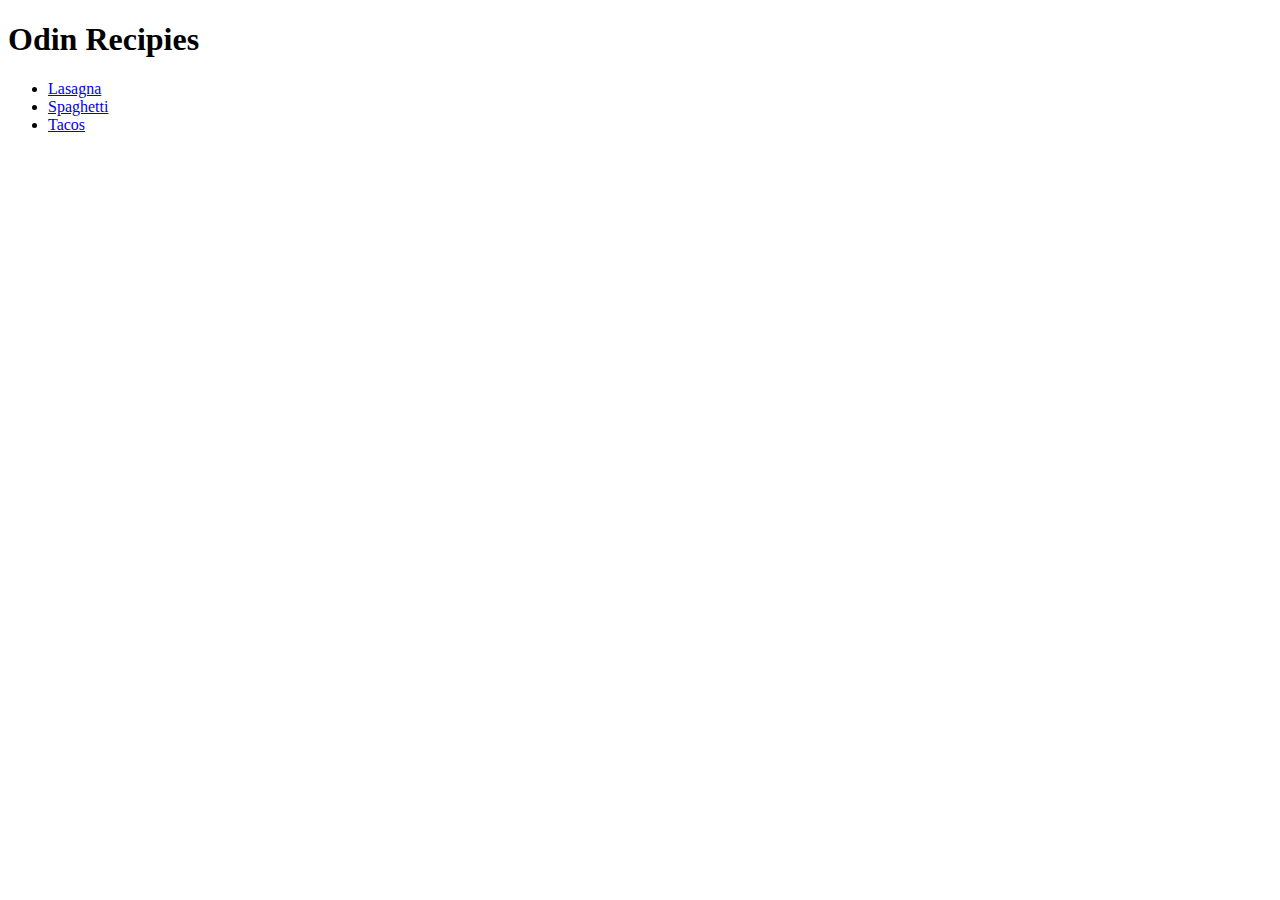
==== index.html @ 49af13d3 "Put recipies in an unordered list on index" ====
<!DOCTYPE html>
<html lang="en">
    <head>
        <meta charset="UTF-8">
        <title>Odin Recipe Project</title>
    </head>
    <body>
        <h1>Odin Recipies</h1>
        <ul>
        <li><a href="../odin-recipes/recipes/lasagna.html">Lasagna</a></li>
        <li><a href="../odin-recipes/recipes/spaghetti.html">Spaghetti</a></li>
        <li><a href="../odin-recipes/recipes/tacos.html">Tacos</a></li>
    </ul>
    </body>
</html>
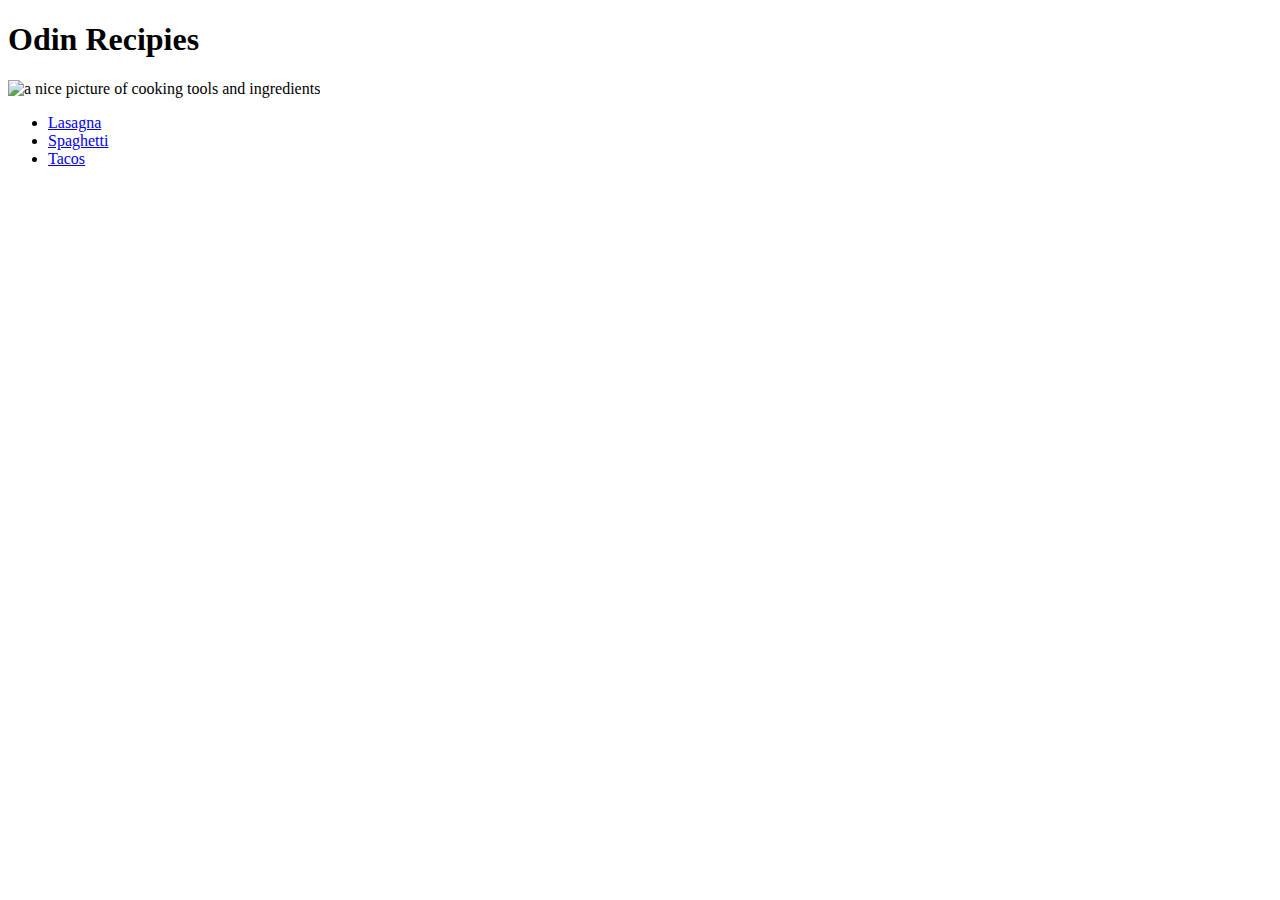
==== commit b6838b34: "Add pictureto index page" ====
--- a/index.html
+++ b/index.html
@@ -6,6 +6,7 @@
     </head>
     <body>
         <h1>Odin Recipies</h1>
+        <img src="https://img.jakpost.net/c/2018/06/27/2018_06_27_48298_1530062479._large.jpg" alt="a nice picture of cooking tools and ingredients">
         <ul>
         <li><a href="../odin-recipes/recipes/lasagna.html">Lasagna</a></li>
         <li><a href="../odin-recipes/recipes/spaghetti.html">Spaghetti</a></li>
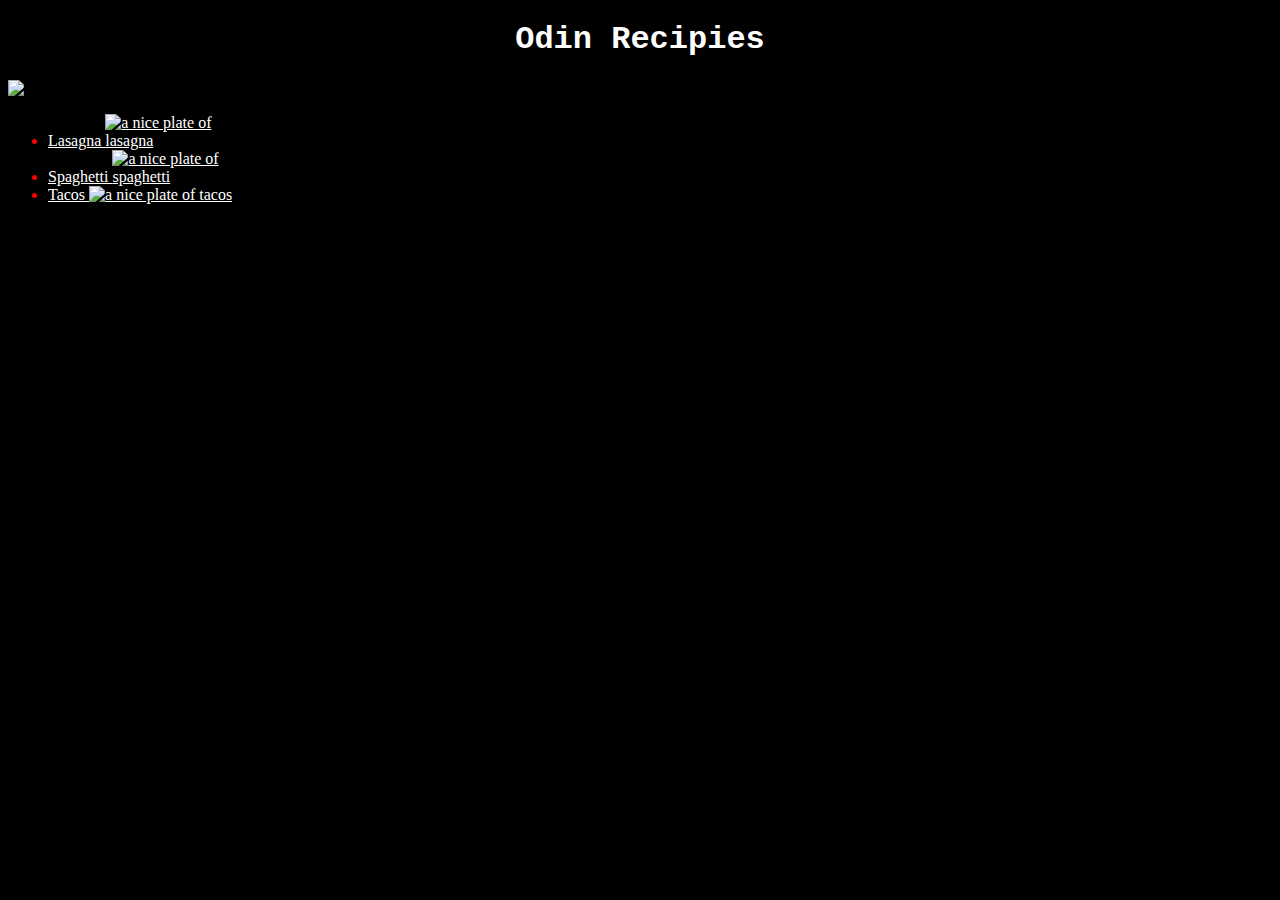
==== commit 1c012bb0: "Update various style elements of web pages" ====
--- a/index.html
+++ b/index.html
@@ -3,14 +3,21 @@
     <head>
         <meta charset="UTF-8">
         <title>Odin Recipe Project</title>
+        <link rel="stylesheet" href="style.css">
     </head>
     <body>
         <h1>Odin Recipies</h1>
-        <img src="https://img.jakpost.net/c/2018/06/27/2018_06_27_48298_1530062479._large.jpg" alt="a nice picture of cooking tools and ingredients">
+        <img id="cooking_image" src="https://img.jakpost.net/c/2018/06/27/2018_06_27_48298_1530062479._large.jpg" alt="a nice picture of cooking tools and ingredients">
         <ul>
-        <li><a href="../odin-recipes/recipes/lasagna.html">Lasagna</a></li>
-        <li><a href="../odin-recipes/recipes/spaghetti.html">Spaghetti</a></li>
-        <li><a href="../odin-recipes/recipes/tacos.html">Tacos</a></li>
+        <li><a href="../odin-recipes/recipes/lasagna.html" class="recipe_link">Lasagna
+            <img id="lasagna" src="https://imagesvc.meredithcorp.io/v3/mm/image?url=https%3A%2F%2Fassets.marthastewart.com%2Fstyles%2Fwmax-750%2Fd30%2Fultimate-lasagna-1018-61c58af0%2Fultimate-lasagna-1018-61c58af0_horiz.jpg%3Fitok%3DK4VinhCJ" alt="a nice plate of lasagna">
+            </a></li>
+        <li><a href="../odin-recipes/recipes/spaghetti.html" class="recipe_link">Spaghetti
+            <img id="spaghetti" src="https://imagesvc.meredithcorp.io/v3/mm/image?url=https%3A%2F%2Fimages.media-allrecipes.com%2Fuserphotos%2F5839730.jpg&w=768&h=768&c=sc&poi=face&q=60" alt="a nice plate of spaghetti">
+        </a></li>
+        <li><a href="../odin-recipes/recipes/tacos.html" class="recipe_link">Tacos
+            <img id="tacos" src="https://imagesvc.meredithcorp.io/v3/mm/image?url=https%3A%2F%2Fimages.media-allrecipes.com%2Fuserphotos%2F8538674.jpg&w=768&h=768&c=sc&poi=face&q=60" alt="a nice plate of tacos">
+        </a></li>
     </ul>
     </body>
 </html>--- a/style.css
+++ b/style.css
@@ -0,0 +1,50 @@
+/* style.css */
+body {
+    background-color: black;
+}
+
+/*Change color of bullets; found online */
+li::marker {
+    color: red;
+}
+
+h1 {
+    color: hsl(0, 0%, 40%);
+    text-align: center;
+    font-family: "Courier New", "Brush Script MT";
+
+}
+
+#cooking_image {
+    max-width: 600px;
+    max-height: auto;
+    
+}
+
+#lasagna,
+#spaghetti,
+#tacos {
+    max-width: 150px;
+    max-height: auto;
+}
+
+#spaghetti_feat_pic,
+#tacos_feat_pic {
+    max-width: auto;
+    max-height: 420px;
+}
+
+h1,
+h3,
+p,
+li {
+    color: white;
+}
+
+.recipe_link {
+color:white
+
+}
+
+
+/*Add classes to image to allow sizing and positioning with CSS; Add images with classes for each recipe link to make webpage look nicer. */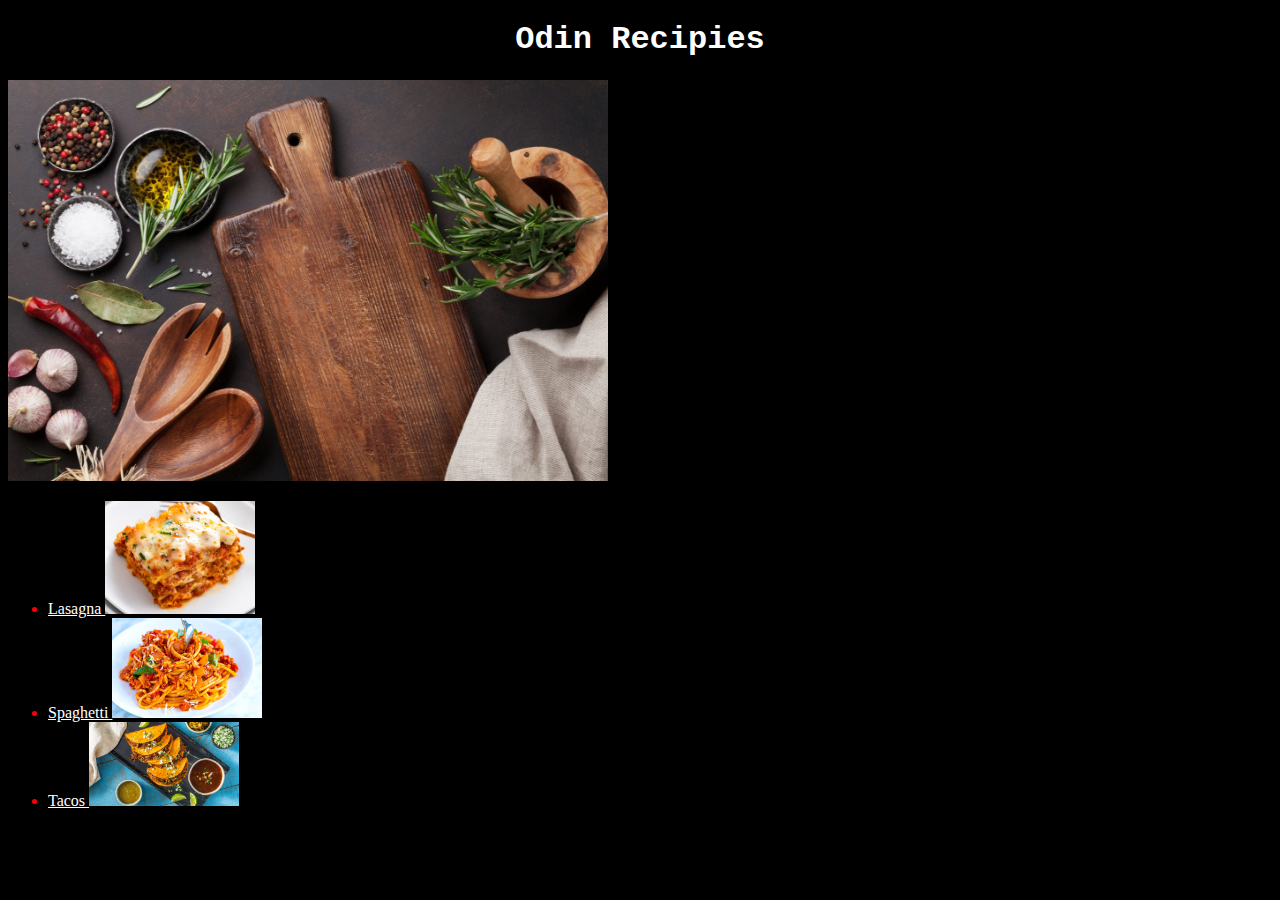
==== commit 316a3ea7: "Change links to images we saved locally" ====
--- a/index.html
+++ b/index.html
@@ -7,16 +7,16 @@
     </head>
     <body>
         <h1>Odin Recipies</h1>
-        <img id="cooking_image" src="https://img.jakpost.net/c/2018/06/27/2018_06_27_48298_1530062479._large.jpg" alt="a nice picture of cooking tools and ingredients">
+        <img id="cooking_image" src="./images/cooking.jpg" alt="a nice picture of cooking tools and ingredients">
         <ul>
         <li><a href="../odin-recipes/recipes/lasagna.html" class="recipe_link">Lasagna
-            <img id="lasagna" src="https://imagesvc.meredithcorp.io/v3/mm/image?url=https%3A%2F%2Fassets.marthastewart.com%2Fstyles%2Fwmax-750%2Fd30%2Fultimate-lasagna-1018-61c58af0%2Fultimate-lasagna-1018-61c58af0_horiz.jpg%3Fitok%3DK4VinhCJ" alt="a nice plate of lasagna">
+            <img id="lasagna" src="./images/lasagna.jpg" alt="a nice plate of lasagna">
             </a></li>
         <li><a href="../odin-recipes/recipes/spaghetti.html" class="recipe_link">Spaghetti
-            <img id="spaghetti" src="https://imagesvc.meredithcorp.io/v3/mm/image?url=https%3A%2F%2Fimages.media-allrecipes.com%2Fuserphotos%2F5839730.jpg&w=768&h=768&c=sc&poi=face&q=60" alt="a nice plate of spaghetti">
+            <img id="spaghetti" src="./images/spaghetti.jpg" alt="a nice plate of spaghetti">
         </a></li>
         <li><a href="../odin-recipes/recipes/tacos.html" class="recipe_link">Tacos
-            <img id="tacos" src="https://imagesvc.meredithcorp.io/v3/mm/image?url=https%3A%2F%2Fimages.media-allrecipes.com%2Fuserphotos%2F8538674.jpg&w=768&h=768&c=sc&poi=face&q=60" alt="a nice plate of tacos">
+            <img id="tacos" src="./images/tacos.jpeg" alt="a nice plate of tacos">
         </a></li>
     </ul>
     </body>
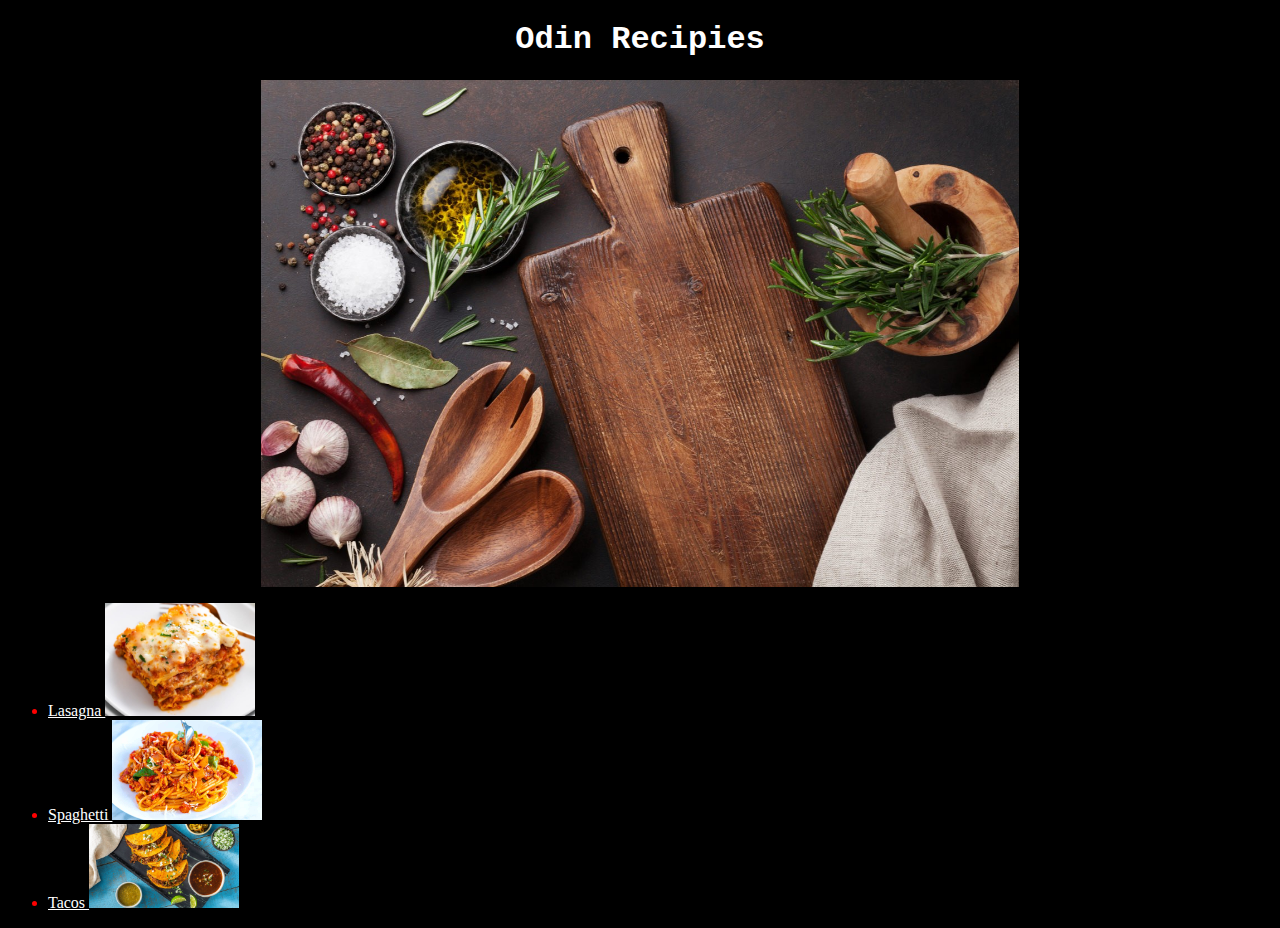
==== commit bce2932f: "Center main image" ====
--- a/index.html
+++ b/index.html
@@ -8,6 +8,7 @@
     <body>
         <h1>Odin Recipies</h1>
         <img id="cooking_image" src="./images/cooking.jpg" alt="a nice picture of cooking tools and ingredients">
+        
         <ul>
         <li><a href="../odin-recipes/recipes/lasagna.html" class="recipe_link">Lasagna
             <img id="lasagna" src="./images/lasagna.jpg" alt="a nice plate of lasagna">
@@ -19,5 +20,6 @@
             <img id="tacos" src="./images/tacos.jpeg" alt="a nice plate of tacos">
         </a></li>
     </ul>
+    
     </body>
 </html>--- a/style.css
+++ b/style.css
@@ -16,8 +16,10 @@
 }
 
 #cooking_image {
-    max-width: 600px;
+    max-width: 60%;
     max-height: auto;
+    display: block;
+    margin: auto;
     
 }
 
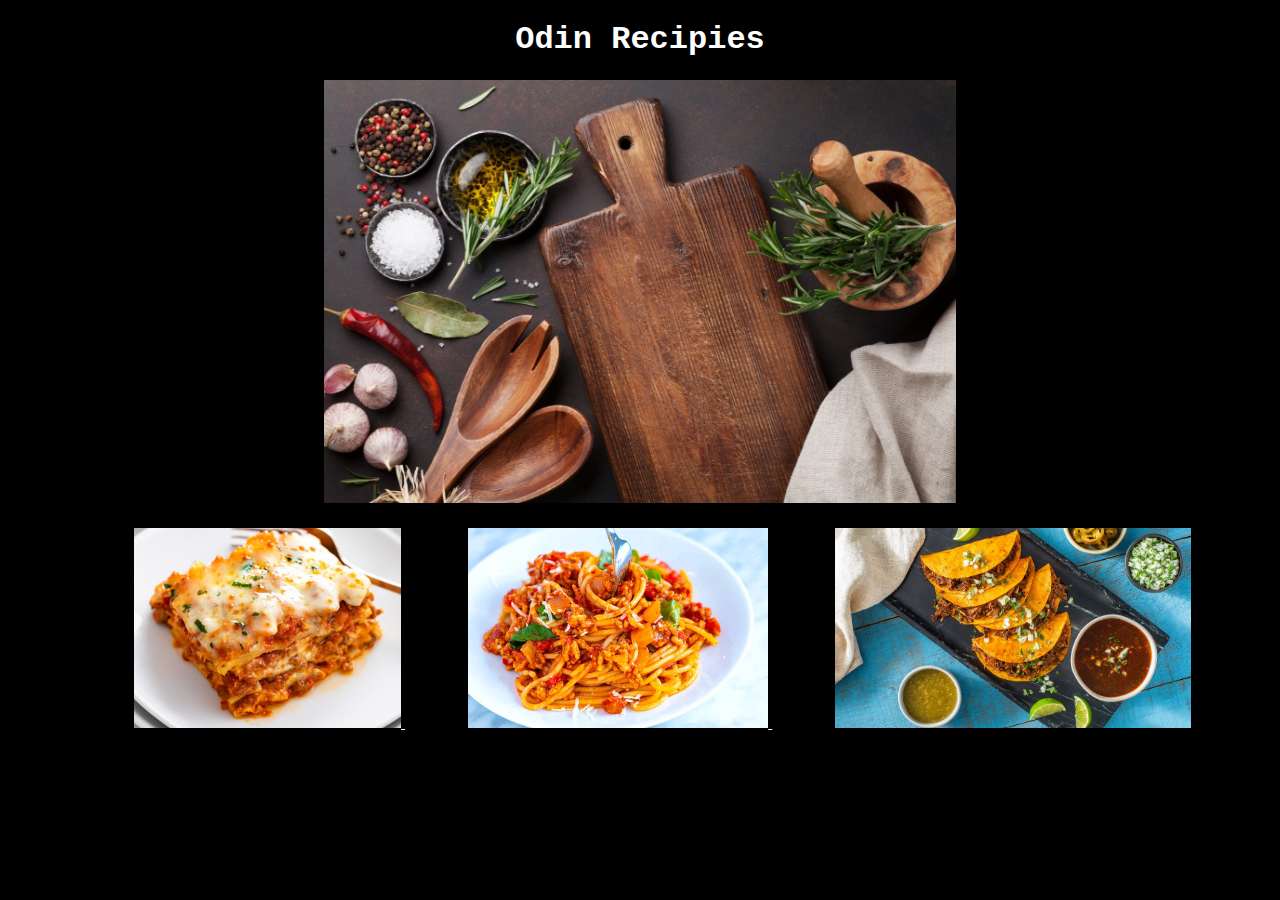
==== commit 9b88794f: "Edit location and placement of images; clean up css" ====
--- a/index.html
+++ b/index.html
@@ -9,15 +9,15 @@
         <h1>Odin Recipies</h1>
         <img id="cooking_image" src="./images/cooking.jpg" alt="a nice picture of cooking tools and ingredients">
         
-        <ul>
-        <li><a href="../odin-recipes/recipes/lasagna.html" class="recipe_link">Lasagna
-            <img id="lasagna" src="./images/lasagna.jpg" alt="a nice plate of lasagna">
+        <ul id="recipes">
+        <li id="recipes"><a href="../odin-recipes/recipes/lasagna.html" class="recipe_link">
+            <img class="home" src="./images/lasagna.jpg" alt="a nice plate of lasagna">
             </a></li>
-        <li><a href="../odin-recipes/recipes/spaghetti.html" class="recipe_link">Spaghetti
-            <img id="spaghetti" src="./images/spaghetti.jpg" alt="a nice plate of spaghetti">
+        <li id="recipes"><a href="../odin-recipes/recipes/spaghetti.html" class="recipe_link">
+            <img class="home" src="./images/spaghetti.jpg" alt="a nice plate of spaghetti">
         </a></li>
-        <li><a href="../odin-recipes/recipes/tacos.html" class="recipe_link">Tacos
-            <img id="tacos" src="./images/tacos.jpeg" alt="a nice plate of tacos">
+        <li id="recipes"><a href="../odin-recipes/recipes/tacos.html" class="recipe_link">
+            <img class="home" src="./images/tacos.jpeg" alt="a nice plate of tacos">
         </a></li>
     </ul>
     
--- a/style.css
+++ b/style.css
@@ -12,28 +12,31 @@
     color: hsl(0, 0%, 40%);
     text-align: center;
     font-family: "Courier New", "Brush Script MT";
-
 }
 
+#recipes {
+    text-align: center;
+    display: inline;
+    padding-left: 5%;
+}
+
+/*need specifity; fixes homepage but breaks lists on recipe pages!*/
+/* li {
+    display: inline;
+} */
+
 #cooking_image {
-    max-width: 60%;
+    max-width: 50%;
     max-height: auto;
     display: block;
     margin: auto;
-    
+    padding-bottom: 25px;
 }
 
-#lasagna,
-#spaghetti,
-#tacos {
-    max-width: 150px;
-    max-height: auto;
-}
-
-#spaghetti_feat_pic,
-#tacos_feat_pic {
+.home {
+    display: inline;
     max-width: auto;
-    max-height: 420px;
+    max-height: 200px;
 }
 
 h1,
@@ -45,7 +48,6 @@
 
 .recipe_link {
 color:white
-
 }
 
 
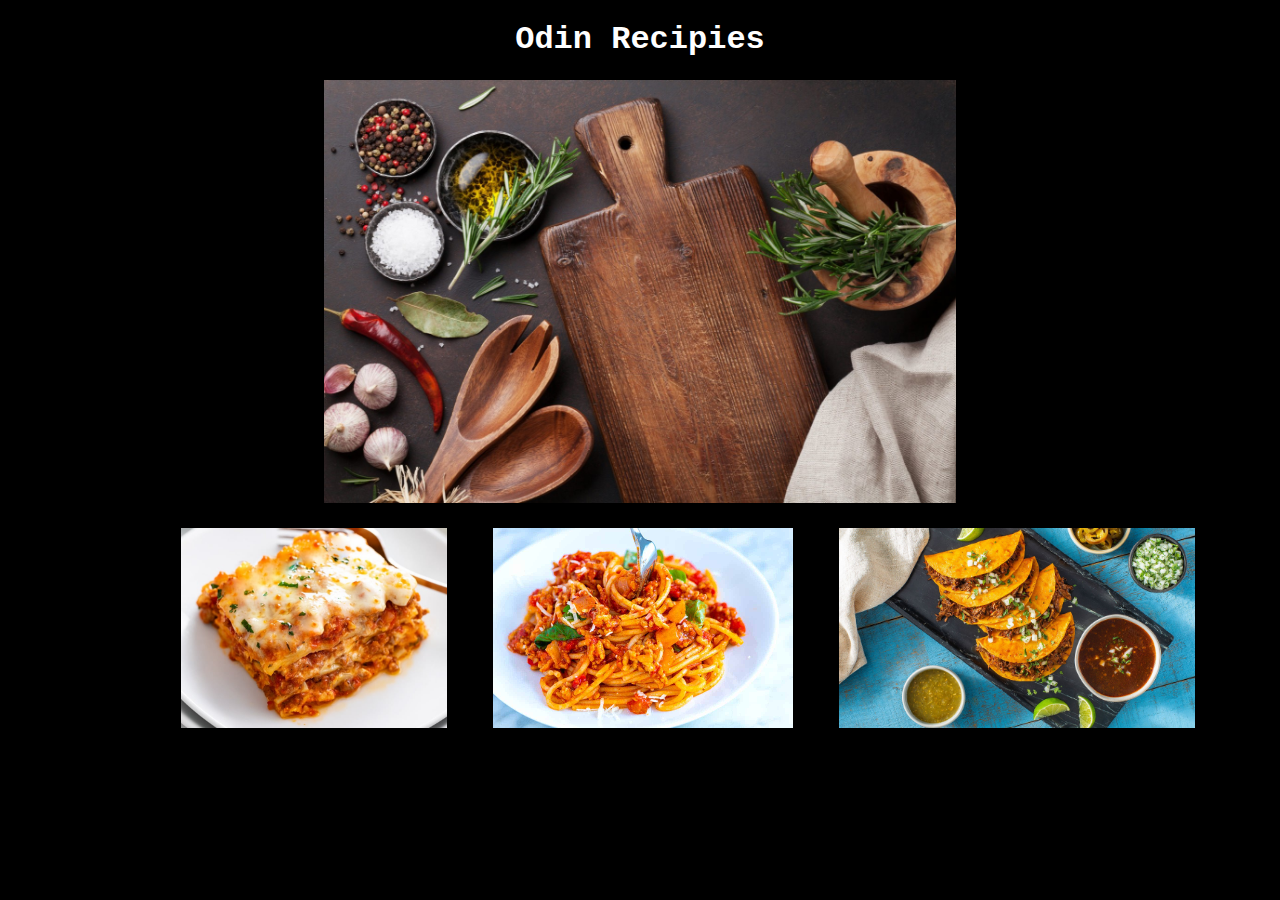
==== commit f6458e73: "Attempt to center home images; needs improvement" ====
--- a/index.html
+++ b/index.html
@@ -8,8 +8,9 @@
     <body>
         <h1>Odin Recipies</h1>
         <img id="cooking_image" src="./images/cooking.jpg" alt="a nice picture of cooking tools and ingredients">
-        
-        <ul id="recipes">
+        <!--trying to make container for recipe cards -->
+        <!-- <div id="home_recipes"> -->
+        <ul id="home_recipes">
         <li id="recipes"><a href="../odin-recipes/recipes/lasagna.html" class="recipe_link">
             <img class="home" src="./images/lasagna.jpg" alt="a nice plate of lasagna">
             </a></li>
@@ -19,7 +20,8 @@
         <li id="recipes"><a href="../odin-recipes/recipes/tacos.html" class="recipe_link">
             <img class="home" src="./images/tacos.jpeg" alt="a nice plate of tacos">
         </a></li>
-    </ul>
+        </ul>
+        <!-- </div> -->
     
     </body>
 </html>--- a/style.css
+++ b/style.css
@@ -18,6 +18,14 @@
     text-align: center;
     display: inline;
     padding-left: 5%;
+}
+
+/*trying to make container*/
+#home_recipes {
+    display: inline-flex;
+    margin: auto;
+    padding-left: 10%;
+    padding-right: 10%;
 }
 
 /*need specifity; fixes homepage but breaks lists on recipe pages!*/
